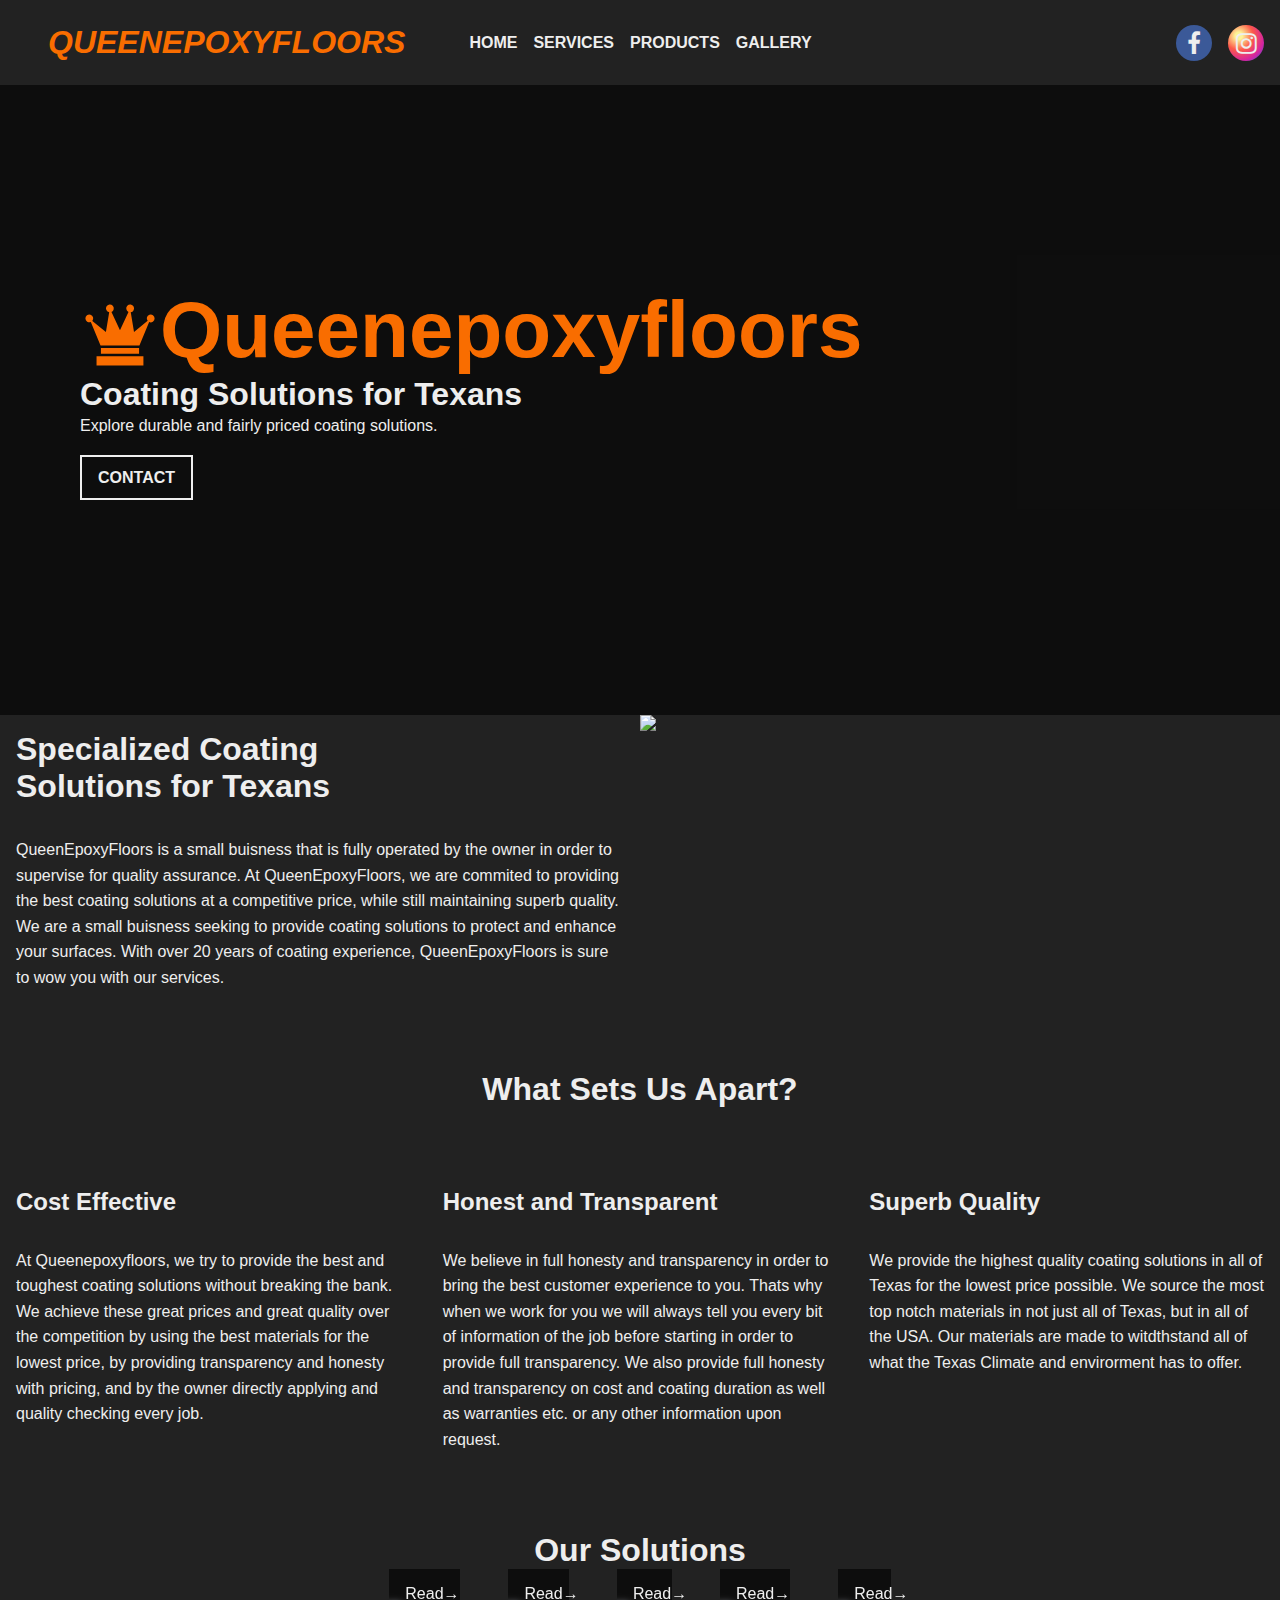
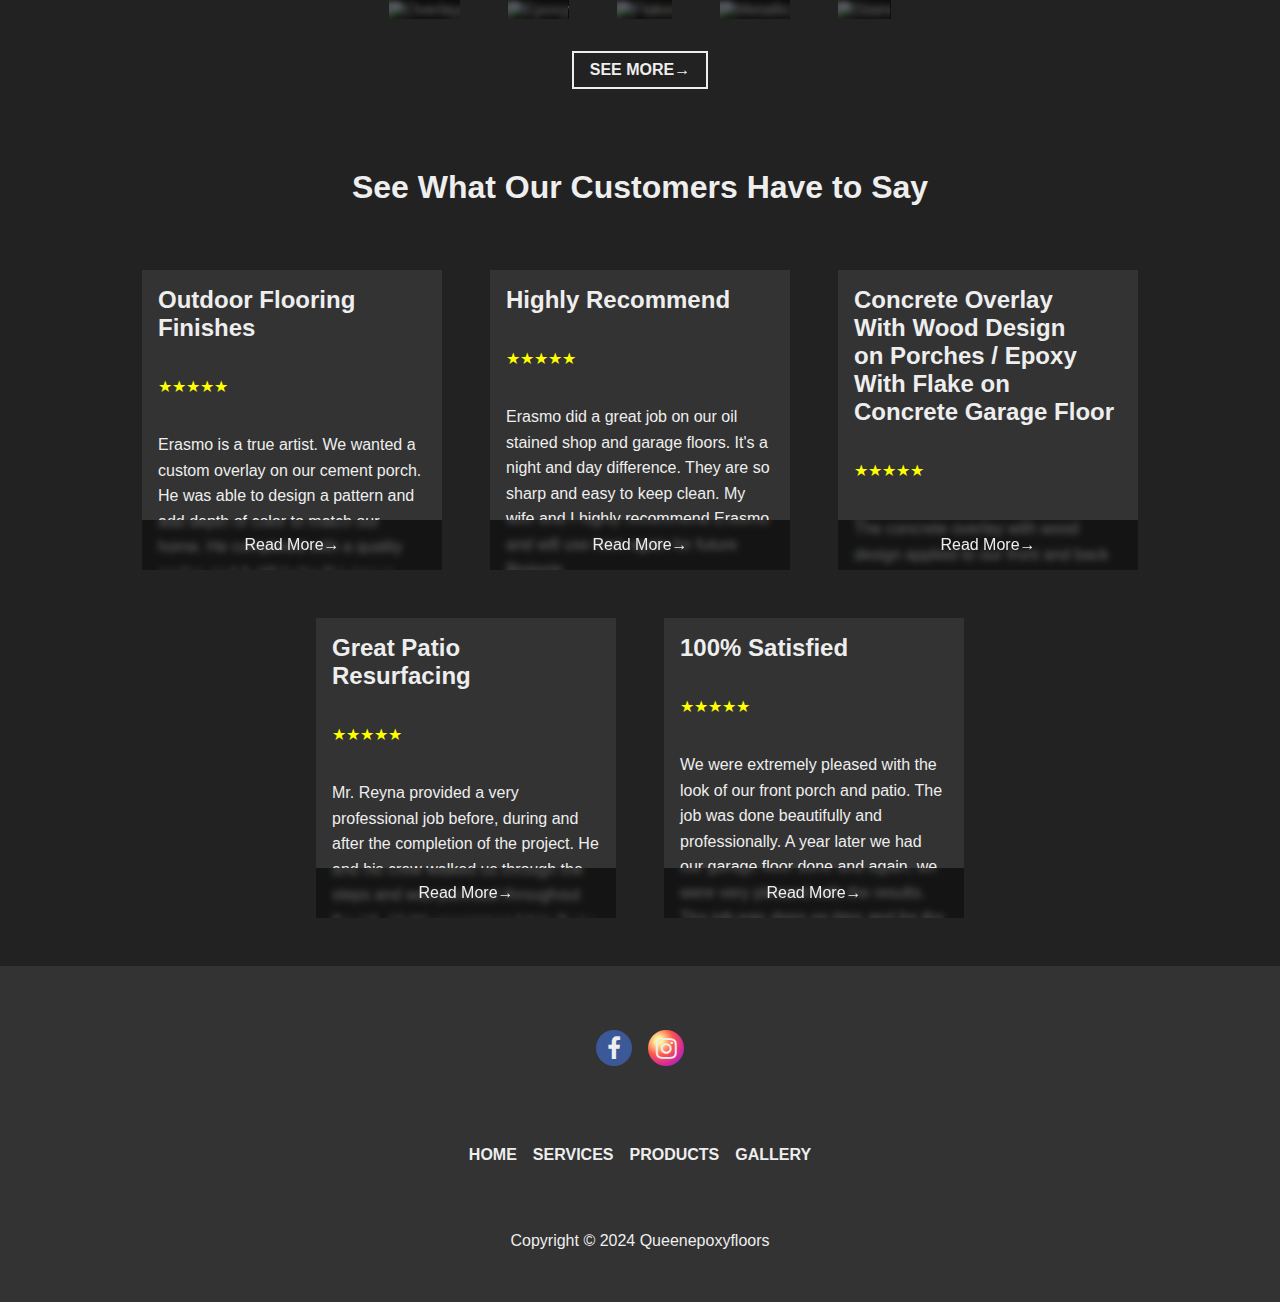
==== index.html @ 8bb7f5cd "Add files via upload" ====
<!DOCTYPE html>
<html lang="en">
<head>
    <meta charset="UTF-8">
    <meta name="viewport" content="width=device-width, initial-scale=1.0">
    <link rel="stylesheet" href="style.css">
    <link rel="stylesheet" href="https://cdnjs.cloudflare.com/ajax/libs/font-awesome/4.7.0/css/font-awesome.min.css">
    <script src="javascript/menu.js"></script>
    <script src="javascript/overlay.js"></script>
    <script src="javascript/testimonials.js"></script>
    <meta name="keywords" content="concrete coating solutions in texas">
    <title>Queenepoxyfloors | Home</title>
</head>
<body>

    <noscript>
        <h1>This Website Requires Javascript to be enabled.</h1>
        <a href="https://support.google.com/adsense/answer/12654?hl=en">How to Enable Javascript</a>
    </noscript>
    
    <div class="desktop--menu">
        <a class="logo" href="index.html">Queenepoxyfloors</a>
        <div class="desktop--menu--links">
            <a class="fade-up" href="index.html">Home</a>
            <a class="fade-up" href="services.html">Services</a>
            <a class="fade-up" href="products.html">Products</a>
            <a class="fade-up" href="gallery.html">Gallery</a>
        </div>
        <div class="socials">
            <a href="https://www.facebook.com/queenepoxyfloors" class="fa fa-facebook"></a>
            <a href="https://www.instagram.com/queenepoxyfloors" class="fa fa-instagram"></a>
        </div>
    </div>

    <div class="mobile--navbar">
        <!-- <a href="index.html" class="homeBtn">
            <svg xmlns="http://www.w3.org/2000/svg" height="32px" viewBox="0 -960 960 960" width="32px" fill="#eee">
                <path d="M240-200h120v-240h240v240h120v-360L480-740 240-560v360Zm-80 80v-480l320-240 320 240v480H520v-240h-80v240H160Zm320-350Z"/>
            </svg>
        </a> -->
        <div class="socials">
            <a href="https://www.facebook.com/queenepoxyfloors" class="fa fa-facebook"></a>
            <a href="https://www.instagram.com/queenepoxyfloors" class="fa fa-instagram"></a>
            <svg onclick="location.href='tel:9797039944'" xmlns="http://www.w3.org/2000/svg" height="24px" viewBox="0 -960 960 960" width="24px" fill="#00ff00">
                <path d="M798-120q-125 0-247-54.5T329-329Q229-429 174.5-551T120-798q0-18 12-30t30-12h162q14 0 25 9.5t13 22.5l26 140q2 16-1 27t-11 19l-97 98q20 37 47.5 71.5T387-386q31 31 65 57.5t72 48.5l94-94q9-9 23.5-13.5T670-390l138 28q14 4 23 14.5t9 23.5v162q0 18-12 30t-30 12ZM241-600l66-66-17-94h-89q5 41 14 81t26 79Zm358 358q39 17 79.5 27t81.5 13v-88l-94-19-67 67ZM241-600Zm358 358Z"/>
            </svg>
        </div>
        <a href="#" class="openMenuBtn">
            <?xml version="1.0" encoding="utf-8"?>
            <svg width="24px" height="24px" viewBox="0 0 24 24" xmlns="http://www.w3.org/2000/svg">
                <path d="M4 18L20 18" stroke="#eee" stroke-width="2" stroke-linecap="round"/>
                <path d="M4 12L20 12" stroke="#eee" stroke-width="2" stroke-linecap="round"/>
                <path d="M4 6L20 6" stroke="#eee" stroke-width="2" stroke-linecap="round"/>
            </svg>
        </a>
    </div>

    <div class="mobile--menu">
        <a href="#" class="closeMenuBtn">
            <svg xmlns="http://www.w3.org/2000/svg" fill="#eee" height="24px" viewBox="0 -960 960 960" width="24px">
                <path d="m256-200-56-56 224-224-224-224 56-56 224 224 224-224 56 56-224 224 224 224-56 56-224-224-224 224Z"/>
            </svg>
        </a>
        <a href="index.html">Home</a>
        <a href="services.html">Services</a>
        <a href="products.html">Products</a>
        <a href="gallery.html">Gallery</a>
    </div>

    <div class="banner">
        <div class="banner--content">
            <h1>
                <svg viewBox="0 0 512 512" xmlns="http://www.w3.org/2000/svg">
                    <path fill="#f96d00" d="M477.518 181.966a25 25 0 0 1-34.91 23l-62.29 150.26h-248.92l-62.24-150.19a25 25 0 1 1 9.73-7.29l87 71.2 20.92-126.4a25 25 0 1 1 14.7-1.85l54.31 117 54.42-117.3a25 25 0 1 1 14.58 2.08l20.93 126.42 87.26-71.3a25 25 0 1 1 44.51-15.63zm-71.66 241.25h-300v60h300v-60zm-27.75-52h-244.22v36h244.22v-36z"/>
                </svg>
                Queenepoxyfloors
            </h1>
            <h2>Coating Solutions for Texans</h2>
            <p>
                Explore durable and fairly priced coating solutions.
            </p>
            <a href="tel:9797039944" class="banner--button">Contact</a>
        </div>
        <ul class="slideshow">
            <li><span></span></li>
            <li><span></span></li>
            <li><span></span></li>
            <li><span></span></li>
            <li><span></span></li>
        </ul>
    </div>

    <div class="about">
        <div class="about--content">
            <h1>Specialized Coating Solutions for Texans</h1>
            <p>
                QueenEpoxyFloors is a small buisness that is fully operated by the owner in order to supervise for quality assurance. At QueenEpoxyFloors, we are commited to providing the best coating solutions at a competitive price, while still maintaining superb quality. We are a small buisness seeking to provide coating solutions to protect and enhance your surfaces. With over 20 years of coating experience, QueenEpoxyFloors is sure to wow you with our services.
            </p>
        </div>
        <img src="images/aboutus.PNG">
    </div>

    <h1 class="why--us--title">
        What Sets Us Apart?
    </h1>

    <div class="why--us">
        <div class="why--us--column">
            <h2>Cost Effective</h2>
            <p>
                At Queenepoxyfloors, we try to provide the best and toughest coating solutions
                without breaking the bank. We achieve these great prices and great quality over
                the competition by using the best materials for the lowest price, by providing 
                transparency and honesty with pricing, and by the owner directly applying and
                 quality checking every job.
            </p>
        </div>
        <div class="why--us--column">
            <h2>Honest and Transparent</h2>
            <p>
                We believe in full honesty and transparency in order to bring the best customer
                experience to you. Thats why when we work for you we will always tell you every bit of information 
                of the job before starting in order to provide full transparency. We also provide full honesty and
                transparency on cost and coating duration as well as warranties etc. or any other information upon
                request.
            </p>
        </div>
        <div class="why--us--column">
            <h2>Superb Quality</h2>
            <p>
                We provide the highest quality coating solutions in all of Texas for the lowest price possible.
                We source the most top notch materials in not just all of Texas, but in all of the USA. Our materials
                are made to witdthstand all of what the Texas Climate and envirorment has to offer.
            </p>
        </div>
    </div>

    <div class="solutions">
        <h1>Our Solutions</h1>
        <div class="solutions--images">
            <div class="image-container">
                <img src="images/overlay.JPG" alt="Overlay">
                <div class="overlay">
                    <h2>Concrete Overlay</h2>
                    <p>
                        Our most popular choice, concrete overlay will transform your boring old concrete
                        into a wooden masterpiece, no wood required. Also enjoy the added benefit of a 40%
                        reduction in surface temperature.
                    </p>
                </div>
                <div class="readmore">Read&rarr;</div>
            </div>
            <div class="image-container">
                <img src="images/epoxy.JPG" alt="Epoxy">
                <div class="overlay">
                    <h2>Epoxy Coating</h2>
                    <p>
                        Protect your surface with a easy to clean and maintain epoxy coating all while
                        making your surface more stylish.
                    </p>
                </div>
                <div class="readmore">Read&rarr;</div>
            </div>
            <div class="image-container">
                <img src="images/flake.JPG" alt="Flake">
                <div class="overlay">
                    <h2>Flake</h2>
                    <p>
                        Add more traction and protection to any epoxy coated surface with a colorful touch of flake.
                    </p>
                </div>
                <div class="readmore">Read&rarr;</div>
            </div>
            <div class="image-container">
                <img src="images/metallic.JPG" alt="Metallic">
                <div class="overlay">
                    <h2>Metallic Coating</h2>
                    <p>
                        A specially crafted material to provide a metallic or matte finish to any concrete surface.
                    </p>
                </div>
                <div class="readmore">Read&rarr;</div>
            </div>
            
            <div class="image-container">
                <img src="images/stain.JPG" alt="Stain">
                <div class="overlay">
                    <h2>Concrete Stain</h2>
                    <p>
                        An economic alternative to Metallic Coating. Comes in a matte or shiny finish.
                    </p>
                </div>
                <div class="readmore">Read&rarr;</div>
            </div>
        </div>
        <a href="services.html" class="solutions--button">See More&rarr;</a>
    </div>

    <div class="testimonials">
        <h1>See What Our Customers Have to Say</h1>
        <div class="testimonials--container">
            <div class="testimonial">
                <h2>Outdoor Flooring Finishes</h2>
                <p class="rating">&#9733;&#9733;&#9733;&#9733;&#9733;</p>
                <p class="text">
                    Erasmo is a true artist. We wanted a custom overlay on our cement porch. He was able to design a pattern and add depth of color to match our home.
                    He completed with a quality sealer, and it still looks like new a year later. He is honest with fair pricing. I highly reccomend his work!
                </p>
                <p class="name">- K. Metzinger 2024</p>
                <div class="readmore">Read More&rarr;</div>
            </div>
            <div class="testimonial">
                <h2>Highly Recommend</h2>
                <p class="rating">&#9733;&#9733;&#9733;&#9733;&#9733;</p>
                <p class="text">
                    Erasmo did a great job on our oil stained shop and garage floors. It's a night and day difference. They are so sharp and easy to keep clean. My wife and I highly recommend Erasmo and will use hom again for
                    future Projects.
                </p>
                <p class="name">- Russ McDonald 2024</p>
                <div class="readmore">Read More&rarr;</div>
            </div>
            <div class="testimonial">
                <h2>Concrete Overlay With Wood Design on Porches / Epoxy With Flake on Concrete Garage Floor</h2>
                <p class="rating">&#9733;&#9733;&#9733;&#9733;&#9733;</p>
                <p class="text">
                    The concrete overlay with wood design applied to our front and back porches turned out great. The epoxy with flakes applied to our garage floor turned out excellent as well. Both of the services
                    were provided with precision and quality. We highly recommend Erasmo's work.
                </p>
                <p class="name">- Mike and Rachel White 2024</p>
                <div class="readmore">Read More&rarr;</div>
            </div>
            <div class="testimonial">
                <h2>Great Patio Resurfacing</h2>
                <p class="rating">&#9733;&#9733;&#9733;&#9733;&#9733;</p>
                <p class="text">
                    Mr. Reyna provided a very professional job before, during and after the completion of the project. He and his crew walked us through the steps and was punctual throughout the job. Highly recommend him if
                    you are coinsidering any size project.
                </p>
                <p class="name">- Anonymous 2024</p>
                <div class="readmore">Read More&rarr;</div>
            </div>
            <div class="testimonial">
                <h2>100% Satisfied</h2>
                <p class="rating">&#9733;&#9733;&#9733;&#9733;&#9733;</p>
                <p class="text">
                    We were extremely pleased with the look of our front porch and patio. The job was done beautifully and professionally. A year later we had our garage floor done and again, we were very pleased with the 
                    results. The job was done on time and for the price quoted. Thank you, Queen Epoxy, for a job well done!
                </p>
                <p class="name">- Nelson 2024</p>
                <div class="readmore">Read More&rarr;</div>
            </div>
        </div>
    </div>

    <footer>
        <div class="footer--socials">
            <a href="https://www.facebook.com/queenepoxyfloors" class="fa fa-facebook"></a>
            <a href="https://www.instagram.com/queenepoxyfloors" class="fa fa-instagram"></a>
            <svg onclick="location.href='tel:9797039944'" xmlns="http://www.w3.org/2000/svg" height="24px" viewBox="0 -960 960 960" width="24px" fill="#00ff00">
                <path d="M798-120q-125 0-247-54.5T329-329Q229-429 174.5-551T120-798q0-18 12-30t30-12h162q14 0 25 9.5t13 22.5l26 140q2 16-1 27t-11 19l-97 98q20 37 47.5 71.5T387-386q31 31 65 57.5t72 48.5l94-94q9-9 23.5-13.5T670-390l138 28q14 4 23 14.5t9 23.5v162q0 18-12 30t-30 12ZM241-600l66-66-17-94h-89q5 41 14 81t26 79Zm358 358q39 17 79.5 27t81.5 13v-88l-94-19-67 67ZM241-600Zm358 358Z"/>
            </svg>
        </div>
        <div class="footer--menu">
            <a href="index.html">Home</a>
            <a href="services.html">Services</a>
            <a href="products.html">Products</a>
            <a href="gallery.html">Gallery</a>
        </div>
        <p class="footer--copyright">Copyright &copy; 2024 Queenepoxyfloors</p>
    </footer>
    
</body>
</html>
---- style.css ----
*,
*::before,
*::after {
    margin: 0;
    padding: 0;
    box-sizing: border-box;
    /* outline: 1px solid red; */
}

:root {
    --charcoal: #333;
    --charcoal--dark: #222;
    --orange: #f96d00;
    --white: #eee;
    --facebook--blue: #3B5998;
    --yellow: #ffff00;
}

body {
    min-height: 100vh;
    font-family: 'Segoe UI', Tahoma, Geneva, Verdana, sans-serif;
    overflow-x: hidden;
    color: var(--white);
    background-color: var(--charcoal--dark);
    display: flex;
    flex-direction: column;
    max-width: 1920px;
    margin: auto;
    -webkit-tap-highlight-color: transparent;
}

h1,
h2,
h3,
h4,
h5,
h6 {
    line-height: normal;
    text-wrap: balance;
}

p {
    line-height: 1.6;
}

a {
    color: var(--white);
    text-decoration: none;
    font-size: 1rem;
}

.desktop--menu {
    display: flex;
    flex-direction: row;
    flex-wrap: nowrap;
}

.desktop--menu--links {
    display: flex;
    flex-direction: row;
    flex-wrap: nowrap;
    align-items: center;
    padding: 1em;
    gap: 1em;
}

.desktop--menu--links a {
    position: relative;
    transition: color 100ms ease-in-out;
    text-transform: uppercase;
    font-weight: 900;
}

.desktop--menu--links a:hover {
    color: var(--orange);
}

.desktop--menu--links a::before {
    transition: 300ms;
    height: 5px;
    content: '';
    position: absolute;
    background-color: var(--orange);
}

.fade-up::before {
    width: 100%;
    bottom: -5px;
    opacity: 0;
}

.fade-up:hover::before {
    bottom: -10px;
    opacity: 1;
}

/* .homeBtn {
    display: flex;
    justify-content: center;
    align-items: center;
    padding: 1rem 0 1rem 1rem;
} */

.socials {
    display: flex;
    align-items: center;
    font-size: 1.5rem;
    margin-left: auto;
    gap: 1rem;
    padding: 1rem;
}

.socials .fa {
    display: flex;
    align-items: center;
    justify-content: center;
    height: 1.5em;
    width: 1.5em;
}

.fa-facebook {
    transition: opacity 100ms ease-in-out;
    background-color: var(--facebook--blue);
    color: var(--white);
    border-radius: 100vmax;
}

.fa-instagram {
    transition: opacity 100ms ease-in-out;
    color: var(--white);
    background: radial-gradient(circle at 30% 30%, #fdf497 10%, #fd5949, #d6249f, #285AEB);
    border-radius: 100vmax;
}

.mobile--navbar {
    display: flex;
    flex-direction: row;
    flex-wrap: nowrap;
    justify-content: space-between;
}

.openMenuBtn {
    padding: 1rem;
    display: flex;
    flex-direction: column;
    align-items: center;
    justify-content: center;
}

.mobile--menu {
    position: absolute;
    display: none;
    flex-direction: column;
    top: 0;
    right: 0;
    background-color: var(--charcoal--dark);
    z-index: 1000;
}

.mobile--menu .closeMenuBtn {
    padding: 1rem;
}

.mobile--menu a {
    text-transform: uppercase;
    font-weight: 900;
    padding: 1rem;
}

.logo {
    color: var(--orange);
    font-style: italic;
}

/*-----Extra Wide Screen-----*/
@media (width >= 1920px) {
    .slideshow li span {
        max-width: 1920px;
    }

    .banner--content {
        max-width: 1920px;
    }
}

/*-----Desktop Styles-----*/
@media (width >= 1080px) {
    .mobile--menu { display: none; }

    .mobile--navbar { display: none; }

    .logo {
        padding:.5rem 1em;
        margin: 1rem;
        font-size: 2rem;
        font-weight: 900;
        text-transform: uppercase;
    }

    .fa-facebook:hover,
    .fa-instagram:hover {
        opacity: .90;
    }

    .fa-facebook:active,
    .fa-instagram:active {
        opacity: .80;
    }

    .slideshow li span {
        width: 100%;
    }

    .banner--content {
        padding: 5rem;
        width: 100%;
    }

    .banner--content h1 {
        font-size: 5rem;
        color: var(--orange);
    }

    .banner--content h1 svg {
        height: 5rem;
    }

    .banner--content h2 {
        font-size: 2rem;
    }

    .banner--content .banner--button {
        border: 2px solid var(--white);
        color: var(--white);
    }

    .banner--content .banner--button:hover {
        border: 2px solid var(--orange);
        color: var(--orange);
    }

    .banner--content .banner--button:active {
        border: 2px solid hsl(26, 100%, 80%);
        color: hsl(26, 100%, 80%);
    }

    .solutions--button {
        border: 2px solid var(--white);
        color: var(--white);
    }

    .solutions--button:hover {
        border: 2px solid var(--orange);
        color: var(--orange);
    }

    .solutions--button:active {
        border: 2px solid hsl(26, 100%, 80%);
        color: hsl(26, 100%, 80%);
    }

    .about--content {
        width: 50%;
    }

    .why--us p {
        max-width: 60ch;
    }
    
    .about img {
        width: 50%;
    }

    .footer--menu {
        flex-direction: row;
    }

    .footer--menu a:hover {
        color: var(--orange);
    }

    .footer--menu a:active {
        color: hsl(26, 100%, 80%);
    }

    .footer--socials svg {
        display: none;
    }
}

@media (width < 1080px) {
    .desktop--menu { display: none; }

    .mobile--menu {
        width: 15rem;
        border-left: 2px solid var(--orange);
        border-bottom: 2px solid var(--orange);
    }

    .mobile--navbar .socials {
        margin-right: auto;
        margin-left: 0;
    }

    .slideshow li span {
        width: 100%;
    }

    .banner--content {
        width: 100%;
        padding: 1rem;
    }

    .banner--content h1 {
        font-size: 2rem;
        color: var(--orange);
    }

    .banner--content h1 svg {
        height: 2rem;
    }

    .banner--content .banner--button {
        border: 2px solid var(--orange);
        color: var(--orange);
    }

    .solutions--button {
        border: 2px solid var(--orange);
        color: var(--orange);
    }

    .about {
        flex-direction: column !important;
    }

    .about--content {
        width: 100%;
    }
    
    .about img {
        width: 100%;
    }

    .why--us {
        flex-direction: column;
        gap: 3rem;
    }

    .footer--menu {
        flex-direction: column;
    }

    .footer--menu a {
        color: var(--orange);
        text-align: center;
    }
}

@media (width <= 400px) {
    .mobile--menu {
        width: 100%;
        border-left: none;
        border-bottom: 2px solid var(--orange);
    }
}

.banner--content {
    position: absolute;
    z-index: 999;
    height: 70vh;
    background-color: rgba(0, 0, 0, 0.6);
    line-height: 1.6;
    display: flex;
    flex-direction: column;
    justify-content: center;
}

.banner--content h1 {
    font-weight: 900;
    display: flex;
    align-items: center;
}

.banner--content p {
    max-width: 80ch;
}

.banner--content .banner--button {
    margin: 1rem 0;
    padding: .5rem 1rem;
    width: fit-content;
    transition: all 200ms ease-in-out;
    font-weight: 900;
    text-transform: uppercase;
}

.slideshow {
    list-style-type: none;
}

.slideshow,
.slideshow:after { 
    height: 70vh;
    z-index: 0; 
}
  
.slideshow li span { 
    position: absolute;
    height: 70vh;
    color: transparent;
    background-size: cover;
    background-position: 50% 50%;
    background-repeat: no-repeat;
    opacity: 0;
    z-index: 0;
    animation: imageAnimation 30s linear infinite 0s; 
}

.slideshow li:nth-child(1) span { 
    background-image: url('images/epoxy.JPG'); 
}

.slideshow li:nth-child(2) span { 
    background-image: url('images/flake.JPG');
    animation-delay: 6s; 
}

.slideshow li:nth-child(3) span { 
    background-image: url('images/metallic.JPG');
    animation-delay: 12s; 
}

.slideshow li:nth-child(4) span { 
    background-image: url('images/overlay.JPG');   
    animation-delay: 18s; 
}

.slideshow li:nth-child(5) span { 
    background-image: url('images/stain.JPG');
    animation-delay: 24s; 
}

@keyframes imageAnimation { 
    0% { opacity: 0; animation-timing-function: ease-in; }
    8% { opacity: 1; animation-timing-function: ease-out; }
    17% { opacity: 1 }
    25% { opacity: 0 }
    100% { opacity: 0 }
}

@keyframes titleAnimation { 
    0% { opacity: 0 }
    8% { opacity: 1 }
    17% { opacity: 1 }
    19% { opacity: 0 }
    100% { opacity: 0 }
}

.no-cssanimations .cb-slideshow li span {
    opacity: 1;
}

.about {
    display: flex;
}

.about--content p,
.about--content h1 {
    padding: 1rem;
}

.about img {
    max-height: 75vh;
}

.why--us {
    display: flex;
    justify-content: space-around;
    margin: 3rem 0;
}

.why--us--title {
    padding: 1rem;
    margin-top: 3rem;
    text-align: center;
}

.why--us h2,
.why--us p {
    padding: 1rem;
}

.solutions {
    margin-bottom: 3rem;
    display: flex;
    flex-direction: column;
    align-items: center;
}

.solutions h1 {
    padding: 1rem;
    text-align: center;
}

.solutions p {
    padding: 1rem;
}

.solutions--images {
    display: flex;
    flex-wrap: wrap;
    gap: 3rem;
    justify-content: center;
    padding: 1rem 0;
}

.solutions img {
    height: 300px;
    width: 250px;
}

.solutions--button {
    margin: 1rem 0;
    padding: .5rem 1rem;
    width: fit-content;
    transition: all 200ms ease-in-out;
    font-weight: 900;
    text-transform: uppercase;
}

.overlay {
    position: absolute;
    top: 0;
    left: 0;
    right: 0;
    bottom: 0;
    display: flex;
    flex-direction: column;
    align-items: center;
    justify-content: center;
    background: rgba(0, 0, 0, 0.6);
    color: var(--white);
    opacity: 0;
    transition: opacity 400ms ease-in-out;
}

.image-container {
    position: relative;
    cursor: pointer;
}

.testimonials {
    display: flex;
    flex-direction: column;
    align-items: center;
    margin-bottom: 3rem;
}

.testimonials h1 {
    padding: 1rem;
    margin-bottom: 3rem;
    text-align: center;
}

.testimonials--container {
    display: flex;
    flex-direction: row;
    flex-wrap: wrap;
    justify-content: center;
    width: 100%;
    gap: 3rem;
}

.testimonial {
    height: 300px;
    width: 300px;
    overflow: hidden;
    cursor: pointer;
    background-color: var(--charcoal);
    position: relative;
}

.testimonial .rating {
    color: var(--yellow);
}

.testimonial h2,
.testimonial p {
    padding: 1rem;
}

.testimonial .name {
    text-align: center;
    font-weight: 900;
    color: var(--orange);
}

.readmore {
    background-color: rgba(0, 0, 0, 0.6);
    backdrop-filter: blur(3px);
    position: absolute;
    bottom: 0;
    width: 100%;
    text-align: center;
    display: block;
    padding: 1rem;
}

footer {
    background-color: var(--charcoal);
    display: flex;
    flex-direction: column;
    align-items: center;
    padding: 3rem;
    gap: 3rem;
}

.footer--socials {
    display: flex;
    align-items: center;
    font-size: 1.5rem;
    gap: 1rem;
    padding: 1rem;
}

.footer--socials .fa {
    display: flex;
    align-items: center;
    justify-content: center;
    height: 1.5em;
    width: 1.5em;
}

.footer--menu {
    display: flex;
    padding: 1rem;
    gap: 1rem;
    text-transform: uppercase;
    font-weight: 900;
}

.footer--menu a {
    transition: color 100ms ease-in-out;
}
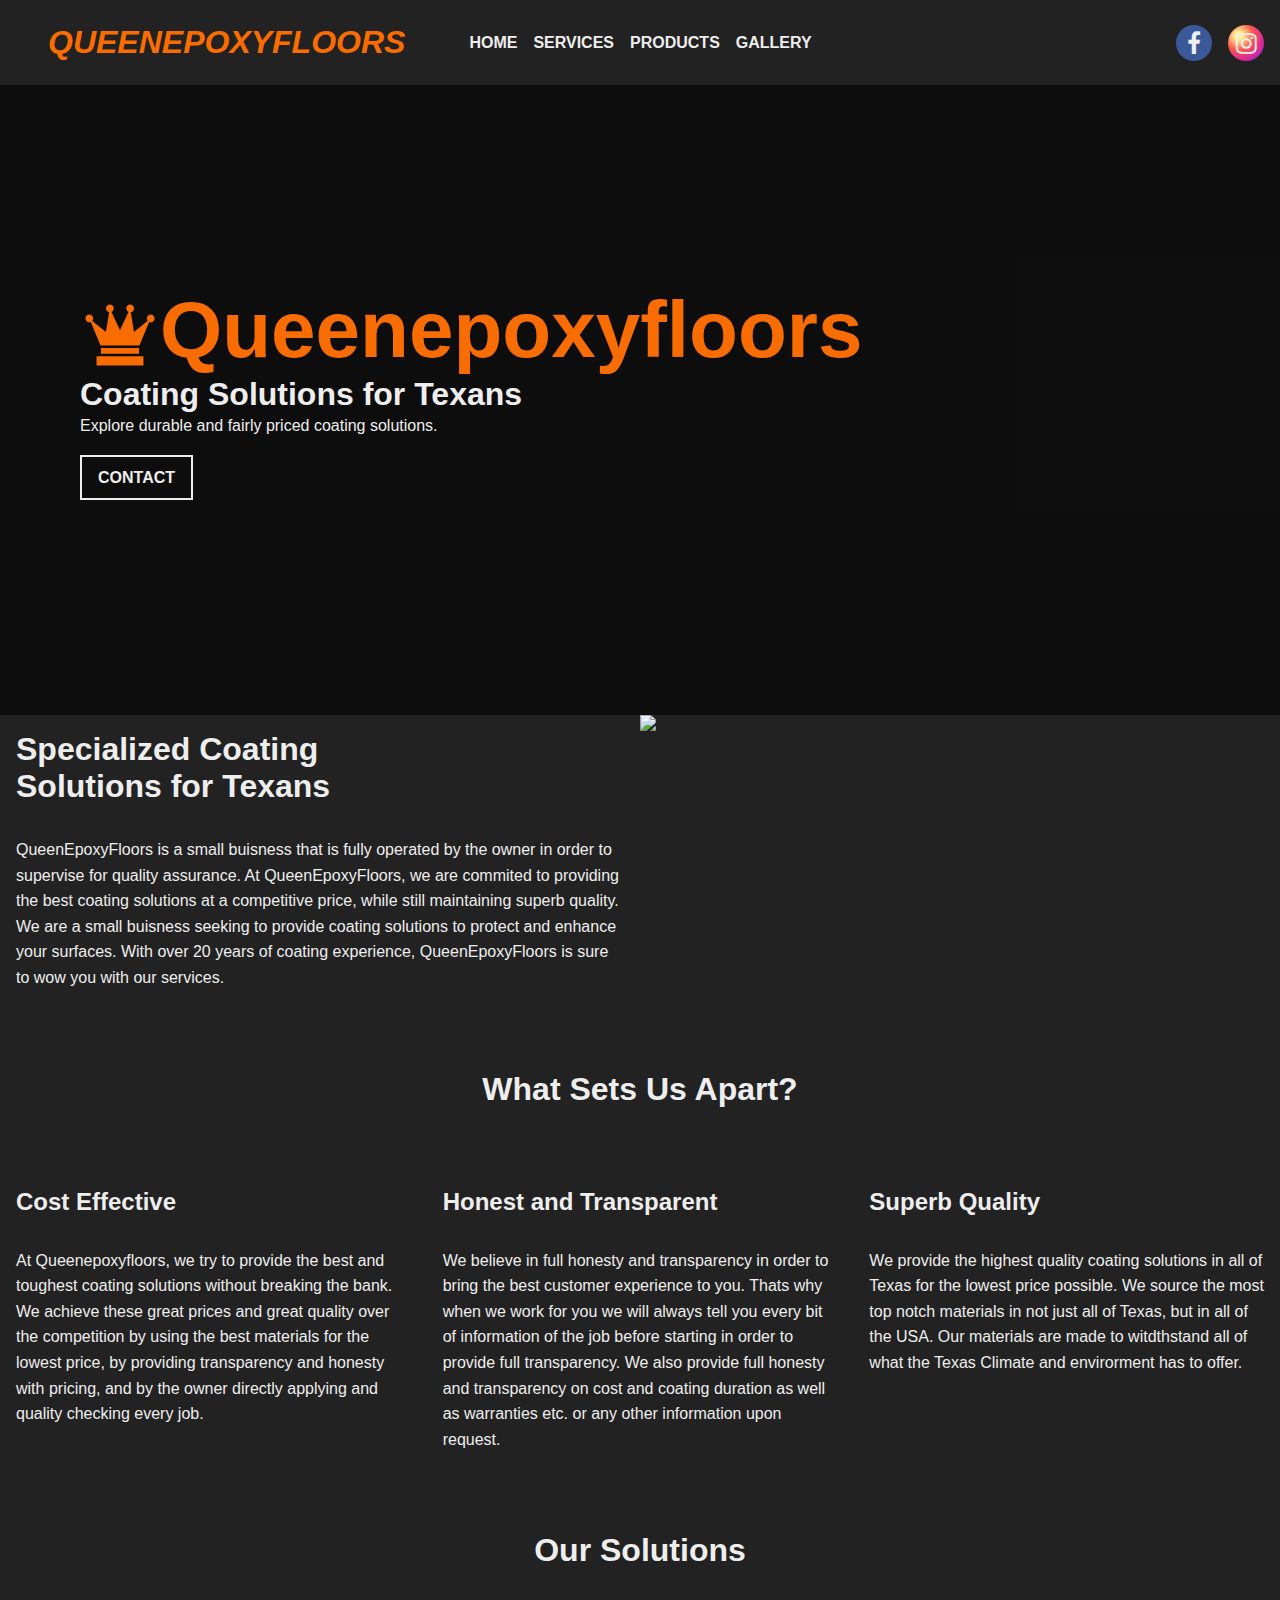
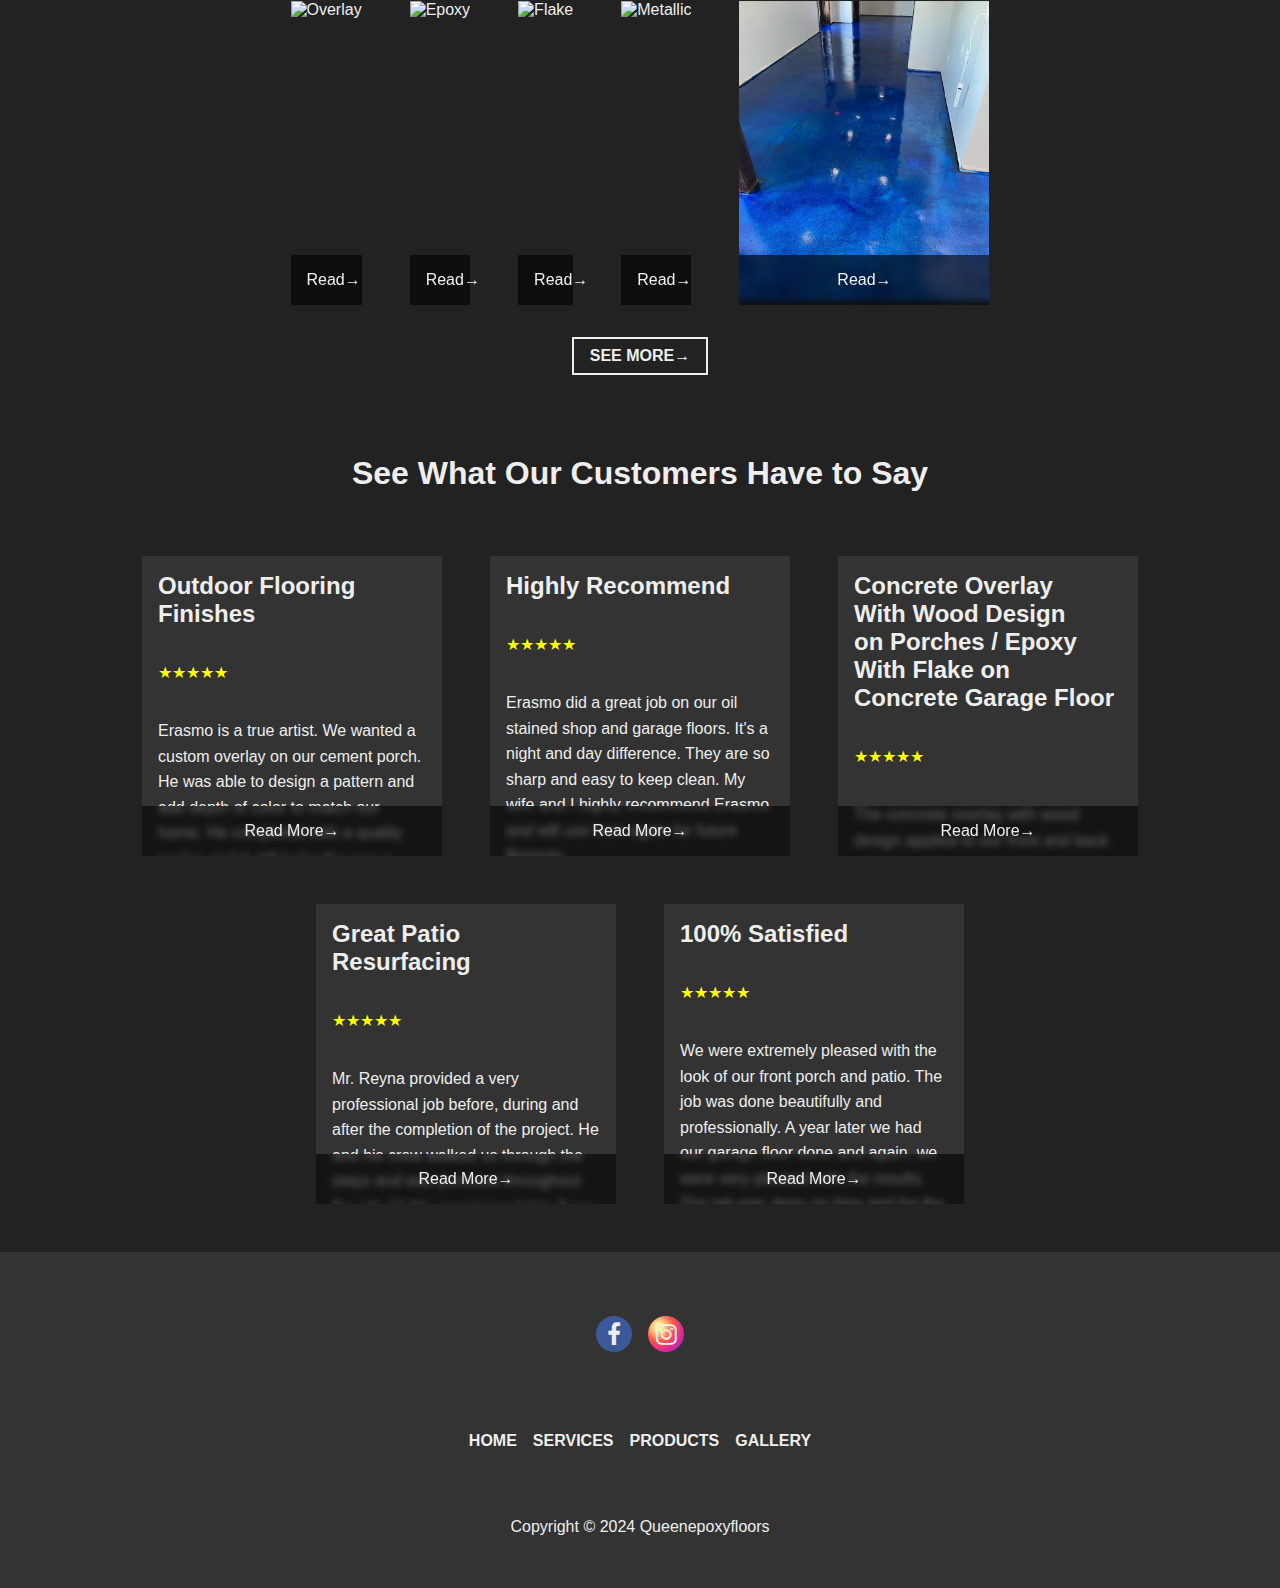
==== commit b78c9f97: "Add files via upload" ====
--- a/index.html
+++ b/index.html
@@ -97,7 +97,7 @@
                 QueenEpoxyFloors is a small buisness that is fully operated by the owner in order to supervise for quality assurance. At QueenEpoxyFloors, we are commited to providing the best coating solutions at a competitive price, while still maintaining superb quality. We are a small buisness seeking to provide coating solutions to protect and enhance your surfaces. With over 20 years of coating experience, QueenEpoxyFloors is sure to wow you with our services.
             </p>
         </div>
-        <img src="images/aboutus.PNG">
+        <img src="images/main.PNG">
     </div>
 
     <h1 class="why--us--title">
@@ -139,7 +139,7 @@
         <h1>Our Solutions</h1>
         <div class="solutions--images">
             <div class="image-container">
-                <img src="images/overlay.JPG" alt="Overlay">
+                <img src="images/overlay.PNG" alt="Overlay">
                 <div class="overlay">
                     <h2>Concrete Overlay</h2>
                     <p>
@@ -151,7 +151,7 @@
                 <div class="readmore">Read&rarr;</div>
             </div>
             <div class="image-container">
-                <img src="images/epoxy.JPG" alt="Epoxy">
+                <img src="images/epoxy.PNG" alt="Epoxy">
                 <div class="overlay">
                     <h2>Epoxy Coating</h2>
                     <p>
@@ -162,7 +162,7 @@
                 <div class="readmore">Read&rarr;</div>
             </div>
             <div class="image-container">
-                <img src="images/flake.JPG" alt="Flake">
+                <img src="images/flake.PNG" alt="Flake">
                 <div class="overlay">
                     <h2>Flake</h2>
                     <p>
@@ -172,7 +172,7 @@
                 <div class="readmore">Read&rarr;</div>
             </div>
             <div class="image-container">
-                <img src="images/metallic.JPG" alt="Metallic">
+                <img src="images/metallic.PNG" alt="Metallic">
                 <div class="overlay">
                     <h2>Metallic Coating</h2>
                     <p>
